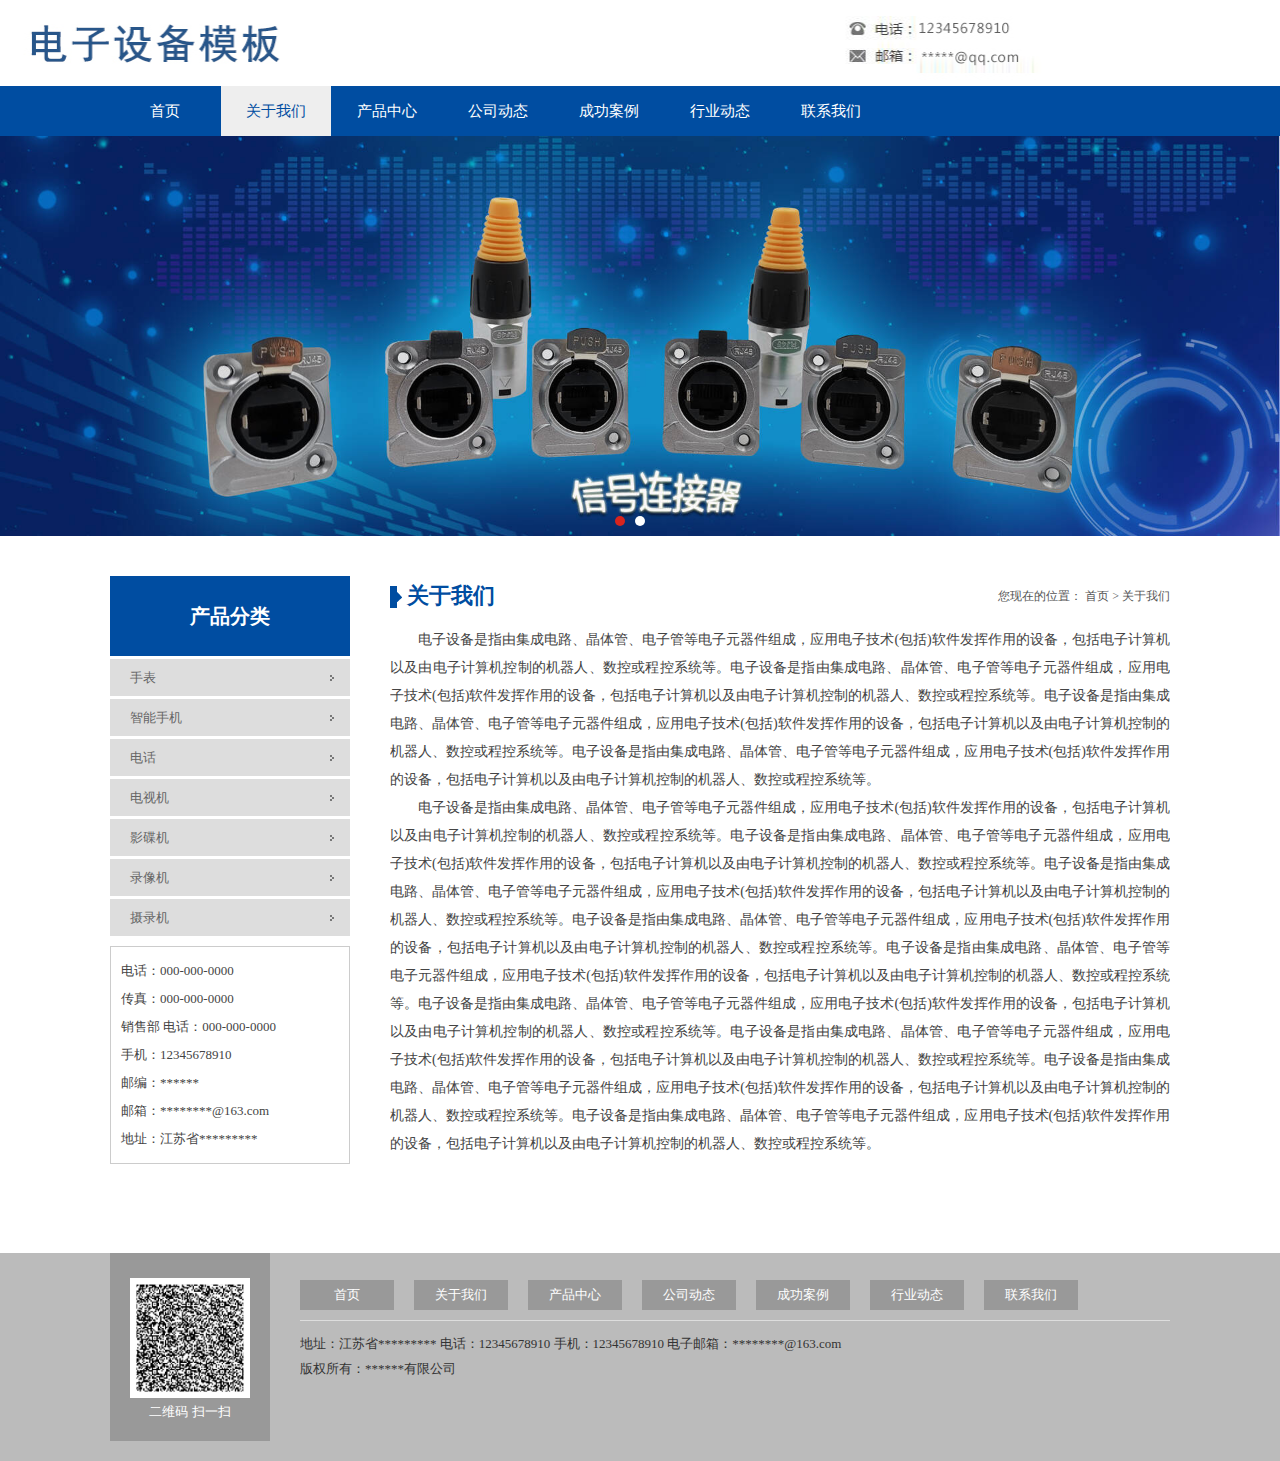
==== electric_web/about.html @ 9dabe111 "init" ====
<!DOCTYPE html PUBLIC "-//W3C//DTD XHTML 1.0 Transitional//EN" "http://www.w3.org/TR/xhtml1/DTD/xhtml1-transitional.dtd">
<html xmlns="http://www.w3.org/1999/xhtml">
<head>
<meta http-equiv="Content-Type" content="text/html; charset=utf-8" />
<meta name="renderer" content="webkit"/>
<meta name="force-rendering" content="webkit"/>
<title></title>
<link type="text/css" rel="stylesheet" href="css/style.css" />
<script type="text/javascript" src="js/jquery-1.8.2.min.js"></script>
<script type="text/javascript" src="js/banner.js"></script>
</head>

<body>
<div class="logo">
  <a href="index.html"><img src="images/logo.jpg" /></a>
</div>
<div class="clear"></div>
<div class="nav">
  <div class="main">
    <ul>
      <li><a href="index.html">首页</a></li>
      <li class="on"><a href="about.html">关于我们</a></li>
      <li><a href="piclist.html">产品中心</a></li>
      <li><a href="list.html">公司动态</a></li>
      <li><a href="piclist.html">成功案例</a></li>
      <li><a href="list.html">行业动态</a></li>
      <li><a href="contact.html">联系我们</a></li>
    </ul>
  </div>
</div>
<div class="clear"></div>
<div class="banner">
  <div class="b-img">
      <img src="images/banner1.jpg" width="100%"/>
      <img src="images/banner2.jpg" width="100%" />
  </div>
  <div class="clear"></div>
  <div class="b-list"> </div>
</div>
<div class="clear"></div>
<div class="mainWarp">
  <div class="mainLeft">
    <div class="titbox">
      <p class="ccsl">产品分类</p>
    </div>
    <ul class="typeul">
      <li><a href="piclist.html" class="ccsl">手表</a></li>
      <li><a href="piclist.html" class="ccsl">智能手机</a></li>
      <li><a href="piclist.html" class="ccsl">电话</a></li>
      <li><a href="piclist.html" class="ccsl">电视机</a></li>
      <li><a href="piclist.html" class="ccsl">影碟机</a></li>
      <li><a href="piclist.html" class="ccsl">录像机</a></li>
      <li><a href="piclist.html" class="ccsl">摄录机</a></li>
    </ul>
    <div class="lxwm">
      <div class="con"> 电话：000-000-0000 <br>传真：000-000-0000 <br>销售部 电话：000-000-0000 <br>手机：12345678910 <br>邮编：******<br>邮箱：********@163.com <br>地址：江苏省*********</div>
    </div>
  </div>
  <div class="mainRight">
    <div class="brandnavbox">
      <p class="ccsl">关于我们</p>
      <div class="con">您现在的位置： 首页 > 关于我们</div>
    </div>
    <div class="detailbox">
      <div class="xq">
        <div class="con">
          <p style="text-indent:2em">电子设备是指由集成电路、晶体管、电子管等电子元器件组成，应用电子技术(包括)软件发挥作用的设备，包括电子计算机以及由电子计算机控制的机器人、数控或程控系统等。电子设备是指由集成电路、晶体管、电子管等电子元器件组成，应用电子技术(包括)软件发挥作用的设备，包括电子计算机以及由电子计算机控制的机器人、数控或程控系统等。电子设备是指由集成电路、晶体管、电子管等电子元器件组成，应用电子技术(包括)软件发挥作用的设备，包括电子计算机以及由电子计算机控制的机器人、数控或程控系统等。电子设备是指由集成电路、晶体管、电子管等电子元器件组成，应用电子技术(包括)软件发挥作用的设备，包括电子计算机以及由电子计算机控制的机器人、数控或程控系统等。</p>
          <p style="text-indent:2em">电子设备是指由集成电路、晶体管、电子管等电子元器件组成，应用电子技术(包括)软件发挥作用的设备，包括电子计算机以及由电子计算机控制的机器人、数控或程控系统等。电子设备是指由集成电路、晶体管、电子管等电子元器件组成，应用电子技术(包括)软件发挥作用的设备，包括电子计算机以及由电子计算机控制的机器人、数控或程控系统等。电子设备是指由集成电路、晶体管、电子管等电子元器件组成，应用电子技术(包括)软件发挥作用的设备，包括电子计算机以及由电子计算机控制的机器人、数控或程控系统等。电子设备是指由集成电路、晶体管、电子管等电子元器件组成，应用电子技术(包括)软件发挥作用的设备，包括电子计算机以及由电子计算机控制的机器人、数控或程控系统等。电子设备是指由集成电路、晶体管、电子管等电子元器件组成，应用电子技术(包括)软件发挥作用的设备，包括电子计算机以及由电子计算机控制的机器人、数控或程控系统等。电子设备是指由集成电路、晶体管、电子管等电子元器件组成，应用电子技术(包括)软件发挥作用的设备，包括电子计算机以及由电子计算机控制的机器人、数控或程控系统等。电子设备是指由集成电路、晶体管、电子管等电子元器件组成，应用电子技术(包括)软件发挥作用的设备，包括电子计算机以及由电子计算机控制的机器人、数控或程控系统等。电子设备是指由集成电路、晶体管、电子管等电子元器件组成，应用电子技术(包括)软件发挥作用的设备，包括电子计算机以及由电子计算机控制的机器人、数控或程控系统等。电子设备是指由集成电路、晶体管、电子管等电子元器件组成，应用电子技术(包括)软件发挥作用的设备，包括电子计算机以及由电子计算机控制的机器人、数控或程控系统等。</p>
        </div>
      </div>
    </div>
  </div>
  <div class="clear"></div>
</div>
<div class="clear"></div>
<div class="footer">
  <div class="main">
    <div class="fLeft">
      <img src="images/4.jpg" width="120" height="120" />
      <p class="ccsl">二维码 扫一扫</p>
    </div>
    <div class="fRight">
      <div class="fnav">
        <a href="index.html">首页</a>
        <a href="about.html">关于我们</a>
        <a href="piclist.html">产品中心</a>
        <a href="list.html">公司动态</a>
        <a href="piclist.html">成功案例</a>
        <a href="list.html">行业动态</a>
        <a href="contact.html">联系我们</a>
      </div>
      <div class="fcon">
        <div>地址：江苏省*********  电话：12345678910  手机：12345678910  电子邮箱：********@163.com<br />版权所有：******有限公司</div>
      </div>
    </div>
    <div class="clear"></div>
  </div>
</div>
</body>
</html>
---- electric_web/css/style.css ----
﻿@charset "utf-8";
/* CSS Document */
* {
    margin: 0;
    padding: 0
}

ul li {
    list-style: none
}

img {
    border: 0;
    max-width: 100%
}

a {
    text-decoration: none;
    color: #444
}

.clear {
    clear: both
}

body {
    font-family: "微软雅黑";
    width: 100%;
    min-width: 1200px;
    color: #444;
    font-size: 13px;
    line-height: 28px;
}

.ccsl {
    display: block;
    overflow: hidden;
    white-space: nowrap;
    text-overflow: ellipsis;
}

p {
    text-align: justify
}

.main {
    width: 1060px;
    margin: 0 auto;
}

.banner {
    width: 100%;
    min-width: 1200px; /*height:400px;*/
    overflow: hidden;
    position: relative;
    font-size: 0;
    margin: 0 auto;
}

.b-img { /*height:400px;*/
    position: absolute;
    left: 0;
    top: 0;
}

.b-img img {
    display: block; /*height:400px;*/
    float: left;
}

.b-list {
    height: 20px; /*padding-top:380px;*/
    margin: 0 auto;
    position: relative;
    z-index: 1;
}

.b-list span {
    display: block;
    cursor: pointer;
    width: 10px;
    height: 10px;
    border-radius: 50%;
    background: #fff;
    float: left;
    margin: 0 5px;
    _margin: 0 3px;
}

.b-list .spcss {
    background: #d8241d
}

.logo {
    width: 1060px;
    margin: 0 auto;
    overflow: hidden
}

.logo img {
    display: block;
    width: 1060px;
}

.nav {
    width: 100%;
    min-width: 1200px;
    height: 50px;
    line-height: 50px;
    overflow: hidden;
    background: #004DA1
}

.nav ul {
    overflow: hidden
}

.nav ul li {
    float: left;
    width: 110px;
    font-size: 15px;
    height: 50px;
    margin-right: 1px;
    line-height: 50px;
}

.nav ul li a {
    text-align: center;
    display: block;
    color: #fff;
}

.nav ul li:hover a, .nav ul li.on a {
    background: #eee;
    color: #004DA1
}

.part1 {
    width: 100%;
    min-width: 1200px;
    overflow: hidden;
    padding: 50px 0px;
    background: url(../images/bg.jpg) repeat;
}

.part1 .main {
    width: 1060px;
    overflow: hidden;
    height: 180px;
    margin: 0px auto;
}

.part1 .main .aboutimg {
    width: 270px;
    height: 180px;
    display: block;
    float: left;
    overflow: hidden
}

.part1 .main .con {
    width: 770px;
    height: 180px;
    float: right;
    font-size: 14px;
    line-height: 26px;
    overflow: hidden;
}

.part2 {
    width: 1060px;
    height: auto;
    overflow: hidden;
    margin: 50px auto;
}

.part2 .titbox {
    width: 1060px;
    margin: 0px auto;
    margin-bottom: 15px;
    height: 20px;
    line-height: 20px;
    border-bottom: 1px solid #eee;
    padding-bottom: 12px;
    background: url(../images/icon.png) no-repeat 4px top;
}

.part2 .titbox p {
    float: left;
    max-width: 600px;
    color: #004DA1;
    padding-left: 25px;
    font-size: 22px;
    font-weight: bold;
}

.part2 .titbox p span {
    font-size: 14px;
    color: #999;
    font-weight: normal;
    text-transform: uppercase
}

.part2 .titbox a {
    float: right;
    display: block;
    background: url(../images/add.png) no-repeat center right;
    padding-right: 16px;
    color: #444
}

.part2 .pa2L {
    float: left;
    width: 400px;
    height: 320px;
    overflow: hidden
}

.part2 .pa2L a.ccsl {
    font-size: 16px;
    padding: 8px 0px 2px 0px;
    color: #444;
    font-weight: bold
}

.part2 .pa2L a.ccsl:hover {
    color: #004DA1
}

.part2 .pa2L .sub {
    font-size: 12px;
    line-height: 20px;
    height: 60px;
    overflow: hidden;
    color: #777;
}

.part2 .pa2R {
    float: right;
    width: 610px;
    height: 320px;
    overflow: hidden
}

.part2 .pa2R ul {
    overflow: hidden
}

.part2 .pa2R ul li {
    height: 39px;
    border-bottom: 1px solid #e4e4e4;
    line-height: 39px;
    font-size: 14px;
    background: url(../images/icon2.png) no-repeat 5px 17px;
    text-indent: 20px;
}

.part2 .pa2R ul li a {
    float: left;
    max-width: 450px;
    color: #444
}

.part2 .pa2R ul li a:hover {
    color: #004DA1
}

.part2 .pa2R ul li span {
    float: right;
    margin-right: 5px;
    font-size: 12px;
    color: #999;
}

.part3 {
    width: 100%;
    min-width: 1200px;
    height: auto;
    background: #E6E9F7;
    padding: 50px 0px;
    overflow: hidden;
}

.part3 .titbox {
    width: 960px;
    margin: 0px auto;
}

.part3 .titbox h1 {
    height: 30px;
    text-align: center;
    font-weight: bold;
    font-size: 25px;
    color: #333;
    background: url(../images/icon3.png) no-repeat center bottom;
    padding-bottom: 10px;
}

.part3 .titbox .sub {
    width: 960px;
    height: auto;
    line-height: 25px;
    font-size: 12px;
    color: #777;
    margin: 0px auto;
    text-align: center;
    margin-top: 15px;
}

.part3 ul {
    width: 1060px;
    height: 305px;
    margin: 0px auto;
    margin-top: 25px;
    overflow: hidden;
}

.part3 ul li {
    width: 250px;
    height: 270px;
    background: #FFF;
    border-top: 5px solid #666;
    float: left;
    margin-right: 20px;
}

.part3 ul li:nth-child(4n) {
    margin-right: 0
}

.part3 ul li h3 {
    font-size: 15px;
    color: #004DA1;
    width: 230px;
    padding: 8px 10px 0px 10px;
}

.part3 ul li .sub {
    width: 220px;
    font-size: 12px;
    line-height: 24px;
    padding-left: 10px;
    color: #666;
    height: 50px;
    overflow: hidden
}

.pa2C {
}

.pa2C ul {
    overflow: hidden
}

.pa2C ul li {
    float: left;
    width: 500px;
    height: 62px;
    margin: 0px 30px 15px 15px;
}

.pa2C ul li .date {
    width: 60px;
    height: 62px;
    background: #e2e2e2;
    overflow: hidden;
    float: left;
    text-align: center;
}

.pa2C ul li .date p {
    width: 60px;
    height: 40px;
    line-height: 40px;
    font-size: 25px;
    border-bottom: 1px solid #FFF;
    text-align: center;
}

.pa2C ul li .date span {
    width: 60px;
    height: 21px;
    line-height: 21px;
    font-size: 12px;
    text-align: center;
}

.pa2C ul li:hover .date p {
    background: #004DA1;
    color: #FFF;
}

.pa2C ul li:hover .date span {
    background: #004DA1;
    color: #FFF;
}

.pa2C ul li .con {
    width: 425px;
    height: 62px;
    float: right;
    overflow: hidden
}

.pa2C ul li .con a {
    width: 425px;
    height: 20px;
    line-height: 20px;
    font-size: 15px;
    margin-bottom: 5px;
    color: #444;
}

.pa2C ul li .con .sub {
    width: 425px;
    height: 36px;
    line-height: 18px;
    font-size: 12px;
    color: #888;
}

.pa2C ul li:hover .con a {
    color: #004DA1
}

.pa2C ul li:nth-child(2n) {
    margin-right: 0
}

.footer {
    width: 100%;
    min-width: 1200px;
    background: #bbb;
    overflow: hidden

}

.footer .main {
    padding-bottom: 20px;
}

.fLeft {
    float: left;
    padding: 25px 20px 15px 20px;
    text-align: center;
    background: #999;
    color: #FFF;
}

.fLeft p {
    text-align: center;
    width: 120px;
}

.fRight {
    width: 870px;
    float: right;
    margin-top: 20px;
    overflow: hidden
}

.fnav {
    border-bottom: 1px solid #DDD;
    padding-bottom: 10px;
    height: 30px;
    margin-bottom: 10px;
    margin-top: 7px;
}

.fnav a {
    display: block;
    background: #999;
    color: #FFF;
    font-size: 13px;
    text-align: center;
    width: 94px;
    height: 30px;
    line-height: 30px;
    float: left;
    margin-right: 20px
}

.fnav a:hover {
    background: #004DA1;
    font-size: 13px;
    color: #FFF;
}

.fcon {
    width: 870px;
    color: #333;
    line-height: 25px;
    font-size: 13px;
}

.mainWarp {
    width: 1060px;
    margin: 40px auto 50px;
    overflow: hidden;
}

.mainLeft {
    width: 240px;
    float: left;
    overflow: hidden
}

.mainLeft .titbox {
    width: 240px;
    background: #004DA1;
    height: 80px;
    line-height: 80px;
}

.mainLeft .titbox p {
    text-align: center;
    font-size: 20px;
    font-weight: bold;
    color: #FFF;
}

ul.typeul {
    overflow: hidden
}

ul.typeul li {
    text-transform: capitalize;
    display: block;
    overflow: hidden;
    height: 37px;
    line-height: 37px;
    background: #ddd url(../images/icon4.png) no-repeat 220px 16px;
    margin-top: 3px;
}

ul.typeul li a {
    font-size: 13px;
    padding-left: 20px;
    color: #666
}

ul.typeul li:hover {
    background: #aaa url(../images/icon4.png) no-repeat 220px 16px;
}

ul.typeul li:hover a {
    color: #fff
}

.lxwm {
    border: 1px solid #ccc;
    margin-top: 10px
}

.lxwm .con {
    padding: 10px;
}

.mainRight {
    width: 780px;
    overflow: hidden;
    float: right;
}

.brandnavbox {
    height: 40px;
    line-height: 40px;
    background: url(../images/icon.png) no-repeat left 10px;
    overflow: hidden;
}

.brandnavbox p {
    float: left;
    max-width: 250px;
    padding-left: 17px;
    font-size: 22px;
    font-weight: bold;
    color: #004DA1;
}

.brandnavbox .con {
    float: right;
    max-width: 300px;
    font-size: 12px;
    color: #555
}

ul.listul {
    width: 780px;
    height: auto;
    overflow: hidden;
    padding-bottom: 30px;
    padding-top: 10px
}

ul.listul li {
    width: 780px;
    height: 43px;
    overflow: hidden;
    line-height: 43px;
    background: url(../images/icon2.png) no-repeat 7px 18px;
    border-bottom: 1px solid #eee;
}

ul.listul li a {
    text-indent: 20px;
    font-size: 14px;
    float: left;
    max-width: 600px;
}

ul.listul li span {
    float: right;
    color: #555;
    margin-right: 10px;
    font-size: 12px;
}

ul.listul li:hover {
    background: #eee url(../images/icon2.png) no-repeat 7px 18px;
}

ul.listul li:hover a {
    color: #004DA1;
}

ul.listul li:hover span {
    color: #004DA1;
}

ul.piclistul {
    width: 780px;
    height: auto;
    overflow: hidden;
    padding-bottom: 30px;
    padding-top: 10px
}

ul.piclistul li {
    float: left;
    width: 185px;
    margin-right: 13px;
}

ul.piclistul li:nth-child(4n) {
    margin-right: 0
}

ul.piclistul li .proimg {
    _display: table;
    display: table-cell;
    text-align: center;
    width: 179px;
    height: 146px;
    border: 1px solid #ddd;
    vertical-align: middle;
    padding: 2px
}

ul.piclistul li .proimg img {
    vertical-align: middle;
    max-height: 140px;
    max-width: 179px;
}

ul.piclistul li p {
    text-align: center;
    line-height: 30px
}

ul.piclistul li:hover p {
    color: #004DA1
}

ul.piclistul li:hover .proimg {
    border: 1px solid #004DA1
}

.detailbox {
    width: 780px;
    height: auto;
    overflow: hidden;
    padding-bottom: 30px;
    padding-top: 10px
}

.detailbox .xq {
}

.detailbox .xq h1 {
    font-size: 19px;
    font-weight: bold;
    color: #444;
    line-height: 25px;
    text-align: center;
    padding: 10px 0px;
}

.detailbox .xq .date {
    margin-bottom: 10px;
    line-height: 15px;
    font-size: 12px;
    text-align: center
}

.detailbox .xq .con {
    font-size: 14px;
    color: #444;
    line-height: 28px;
    margin-bottom: 15px;
}

.detailbox .xq .pproimg {
    display: block;
    margin: 0 auto;
    max-width: 620px;
    margin-bottom: 20px
}

.pagebox {
    text-align: center;
    padding-top: 30px;
    padding-bottom: 50px
}

.pagebox a {
    border: 1px solid #ccc;
    padding: 5px 10px;
    display: inline-block;
    color: #333;
    margin: 3px
}

.pagebox a:hover {
    background: #033396;
    color: #fff
}

.pagebox a.on {
    background: #033396;
    color: #fff
}

.logo {
    width: 100%;
    height: 86px;
}

.index-top {
    height: 100%;
    display: flex;
    justify-content: space-between;
    align-items: center;
    padding: 0 150px;
    color: #28568a;
}

.index-top img {
    width: 30px;
    height: 20px;
}
.company-name {
    font-size: 30px;
    font-weight: 600;
}

.company-contact {
    display: flex;
    justify-content: flex-start;
    align-items: center;
    font-size: 13px;
}

.company-contact span {
    margin-top: 2px;
}

.company-product > li {
    cursor: pointer;
}
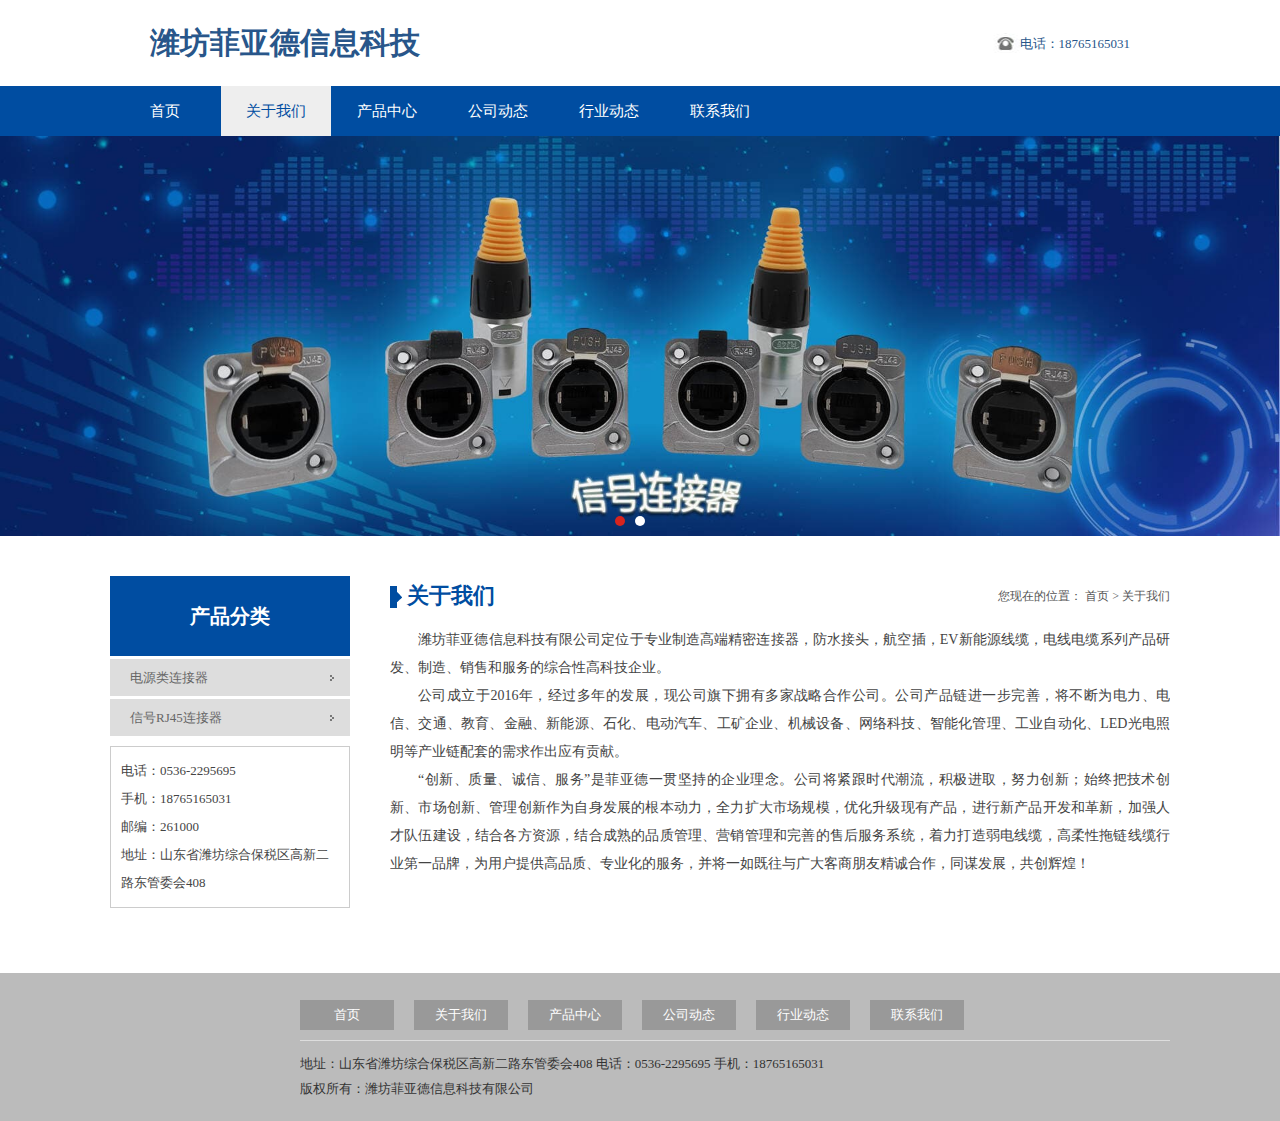
==== commit 5134830c: "test" ====
--- a/electric_web/about.html
+++ b/electric_web/about.html
@@ -1,100 +1,100 @@
-<!DOCTYPE html PUBLIC "-//W3C//DTD XHTML 1.0 Transitional//EN" "http://www.w3.org/TR/xhtml1/DTD/xhtml1-transitional.dtd">
+<!DOCTYPE html PUBLIC "-//W3C//DTD XHTML 1.0 Transitional//EN"
+        "http://www.w3.org/TR/xhtml1/DTD/xhtml1-transitional.dtd">
 <html xmlns="http://www.w3.org/1999/xhtml">
 <head>
-<meta http-equiv="Content-Type" content="text/html; charset=utf-8" />
-<meta name="renderer" content="webkit"/>
-<meta name="force-rendering" content="webkit"/>
-<title></title>
-<link type="text/css" rel="stylesheet" href="css/style.css" />
-<script type="text/javascript" src="js/jquery-1.8.2.min.js"></script>
-<script type="text/javascript" src="js/banner.js"></script>
+    <meta http-equiv="Content-Type" content="text/html; charset=utf-8"/>
+    <meta name="renderer" content="webkit"/>
+    <meta name="force-rendering" content="webkit"/>
+    <title></title>
+    <link type="text/css" rel="stylesheet" href="css/style.css"/>
+    <script type="text/javascript" src="js/jquery-1.8.2.min.js"></script>
+    <script type="text/javascript" src="js/banner.js"></script>
 </head>
 
 <body>
 <div class="logo">
-  <a href="index.html"><img src="images/logo.jpg" /></a>
+    <a href="index.html" class="index-top">
+        <div class="company-name">潍坊菲亚德信息科技</div>
+        <div class="company-contact">
+            <img src="images/phone.png" alt="">
+            <span>电话：18765165031</span>
+        </div>
+    </a>
 </div>
 <div class="clear"></div>
 <div class="nav">
-  <div class="main">
-    <ul>
-      <li><a href="index.html">首页</a></li>
-      <li class="on"><a href="about.html">关于我们</a></li>
-      <li><a href="piclist.html">产品中心</a></li>
-      <li><a href="list.html">公司动态</a></li>
-      <li><a href="piclist.html">成功案例</a></li>
-      <li><a href="list.html">行业动态</a></li>
-      <li><a href="contact.html">联系我们</a></li>
-    </ul>
-  </div>
+    <div class="main">
+        <ul>
+            <li><a href="index.html">首页</a></li>
+            <li class="on"><a href="about.html">关于我们</a></li>
+            <li><a href="piclist.html">产品中心</a></li>
+            <li><a href="list.html">公司动态</a></li>
+            <li><a href="list.html">行业动态</a></li>
+            <li><a href="contact.html">联系我们</a></li>
+        </ul>
+    </div>
 </div>
 <div class="clear"></div>
 <div class="banner">
-  <div class="b-img">
-      <img src="images/banner1.jpg" width="100%"/>
-      <img src="images/banner2.jpg" width="100%" />
-  </div>
-  <div class="clear"></div>
-  <div class="b-list"> </div>
+    <div class="b-img">
+        <img src="[data-uri]" width="100%"/>
+        <img src="images/banner2.jpg" width="100%"/>
+    </div>
+    <div class="clear"></div>
+    <div class="b-list"></div>
 </div>
 <div class="clear"></div>
 <div class="mainWarp">
-  <div class="mainLeft">
-    <div class="titbox">
-      <p class="ccsl">产品分类</p>
+    <div class="mainLeft">
+        <div class="titbox">
+            <p class="ccsl">产品分类</p>
+        </div>
+        <ul class="typeul">
+            <li><a href="piclist.html" class="ccsl">电源类连接器</a></li>
+            <li><a href="piclist.html" class="ccsl">信号RJ45连接器</a></li>
+        </ul>
+        <div class="lxwm">
+            <div class="con"> 电话：0536-2295695<br>手机：18765165031 <br>邮编：261000 <br>地址：山东省潍坊综合保税区高新二路东管委会408</div>
+        </div>
     </div>
-    <ul class="typeul">
-      <li><a href="piclist.html" class="ccsl">手表</a></li>
-      <li><a href="piclist.html" class="ccsl">智能手机</a></li>
-      <li><a href="piclist.html" class="ccsl">电话</a></li>
-      <li><a href="piclist.html" class="ccsl">电视机</a></li>
-      <li><a href="piclist.html" class="ccsl">影碟机</a></li>
-      <li><a href="piclist.html" class="ccsl">录像机</a></li>
-      <li><a href="piclist.html" class="ccsl">摄录机</a></li>
-    </ul>
-    <div class="lxwm">
-      <div class="con"> 电话：000-000-0000 <br>传真：000-000-0000 <br>销售部 电话：000-000-0000 <br>手机：12345678910 <br>邮编：******<br>邮箱：********@163.com <br>地址：江苏省*********</div>
+    <div class="mainRight">
+        <div class="brandnavbox">
+            <p class="ccsl">关于我们</p>
+            <div class="con">您现在的位置： 首页 > 关于我们</div>
+        </div>
+        <div class="detailbox">
+            <div class="xq">
+                <div class="con">
+                    <p style="text-indent:2em">
+                        潍坊菲亚德信息科技有限公司定位于专业制造高端精密连接器，防水接头，航空插，EV新能源线缆，电线电缆系列产品研发、制造、销售和服务的综合性高科技企业。</p>
+                    <p style="text-indent:2em">
+                        公司成立于2016年，经过多年的发展，现公司旗下拥有多家战略合作公司。公司产品链进一步完善，将不断为电力、电信、交通、教育、金融、新能源、石化、电动汽车、工矿企业、机械设备、网络科技、智能化管理、工业自动化、LED光电照明等产业链配套的需求作出应有贡献。</p>
+                    <p style="text-indent:2em">
+                        “创新、质量、诚信、服务”是菲亚德一贯坚持的企业理念。公司将紧跟时代潮流，积极进取，努力创新；始终把技术创新、市场创新、管理创新作为自身发展的根本动力，全力扩大市场规模，优化升级现有产品，进行新产品开发和革新，加强人才队伍建设，结合各方资源，结合成熟的品质管理、营销管理和完善的售后服务系统，着力打造弱电线缆，高柔性拖链线缆行业第一品牌，为用户提供高品质、专业化的服务，并将一如既往与广大客商朋友精诚合作，同谋发展，共创辉煌！</p>
+                </div>
+            </div>
+        </div>
     </div>
-  </div>
-  <div class="mainRight">
-    <div class="brandnavbox">
-      <p class="ccsl">关于我们</p>
-      <div class="con">您现在的位置： 首页 > 关于我们</div>
-    </div>
-    <div class="detailbox">
-      <div class="xq">
-        <div class="con">
-          <p style="text-indent:2em">电子设备是指由集成电路、晶体管、电子管等电子元器件组成，应用电子技术(包括)软件发挥作用的设备，包括电子计算机以及由电子计算机控制的机器人、数控或程控系统等。电子设备是指由集成电路、晶体管、电子管等电子元器件组成，应用电子技术(包括)软件发挥作用的设备，包括电子计算机以及由电子计算机控制的机器人、数控或程控系统等。电子设备是指由集成电路、晶体管、电子管等电子元器件组成，应用电子技术(包括)软件发挥作用的设备，包括电子计算机以及由电子计算机控制的机器人、数控或程控系统等。电子设备是指由集成电路、晶体管、电子管等电子元器件组成，应用电子技术(包括)软件发挥作用的设备，包括电子计算机以及由电子计算机控制的机器人、数控或程控系统等。</p>
-          <p style="text-indent:2em">电子设备是指由集成电路、晶体管、电子管等电子元器件组成，应用电子技术(包括)软件发挥作用的设备，包括电子计算机以及由电子计算机控制的机器人、数控或程控系统等。电子设备是指由集成电路、晶体管、电子管等电子元器件组成，应用电子技术(包括)软件发挥作用的设备，包括电子计算机以及由电子计算机控制的机器人、数控或程控系统等。电子设备是指由集成电路、晶体管、电子管等电子元器件组成，应用电子技术(包括)软件发挥作用的设备，包括电子计算机以及由电子计算机控制的机器人、数控或程控系统等。电子设备是指由集成电路、晶体管、电子管等电子元器件组成，应用电子技术(包括)软件发挥作用的设备，包括电子计算机以及由电子计算机控制的机器人、数控或程控系统等。电子设备是指由集成电路、晶体管、电子管等电子元器件组成，应用电子技术(包括)软件发挥作用的设备，包括电子计算机以及由电子计算机控制的机器人、数控或程控系统等。电子设备是指由集成电路、晶体管、电子管等电子元器件组成，应用电子技术(包括)软件发挥作用的设备，包括电子计算机以及由电子计算机控制的机器人、数控或程控系统等。电子设备是指由集成电路、晶体管、电子管等电子元器件组成，应用电子技术(包括)软件发挥作用的设备，包括电子计算机以及由电子计算机控制的机器人、数控或程控系统等。电子设备是指由集成电路、晶体管、电子管等电子元器件组成，应用电子技术(包括)软件发挥作用的设备，包括电子计算机以及由电子计算机控制的机器人、数控或程控系统等。电子设备是指由集成电路、晶体管、电子管等电子元器件组成，应用电子技术(包括)软件发挥作用的设备，包括电子计算机以及由电子计算机控制的机器人、数控或程控系统等。</p>
-        </div>
-      </div>
-    </div>
-  </div>
-  <div class="clear"></div>
+    <div class="clear"></div>
 </div>
 <div class="clear"></div>
 <div class="footer">
-  <div class="main">
-    <div class="fLeft">
-      <img src="images/4.jpg" width="120" height="120" />
-      <p class="ccsl">二维码 扫一扫</p>
+    <div class="main">
+        <div class="fRight">
+            <div class="fnav">
+                <a href="index.html">首页</a>
+                <a href="about.html">关于我们</a>
+                <a href="piclist.html">产品中心</a>
+                <a href="list.html">公司动态</a>
+                <a href="list.html">行业动态</a>
+                <a href="contact.html">联系我们</a>
+            </div>
+            <div class="fcon">
+                <div>地址：山东省潍坊综合保税区高新二路东管委会408 电话：0536-2295695 手机：18765165031<br/>版权所有：潍坊菲亚德信息科技有限公司</div>
+            </div>
+        </div>
+        <div class="clear"></div>
     </div>
-    <div class="fRight">
-      <div class="fnav">
-        <a href="index.html">首页</a>
-        <a href="about.html">关于我们</a>
-        <a href="piclist.html">产品中心</a>
-        <a href="list.html">公司动态</a>
-        <a href="piclist.html">成功案例</a>
-        <a href="list.html">行业动态</a>
-        <a href="contact.html">联系我们</a>
-      </div>
-      <div class="fcon">
-        <div>地址：江苏省*********  电话：12345678910  手机：12345678910  电子邮箱：********@163.com<br />版权所有：******有限公司</div>
-      </div>
-    </div>
-    <div class="clear"></div>
-  </div>
 </div>
 </body>
 </html>
--- a/electric_web/css/style.css
+++ b/electric_web/css/style.css
@@ -212,7 +212,7 @@
 .part2 .pa2L {
     float: left;
     width: 400px;
-    height: 320px;
+    height: 340px;
     overflow: hidden
 }
 
@@ -230,7 +230,7 @@
 .part2 .pa2L .sub {
     font-size: 12px;
     line-height: 20px;
-    height: 60px;
+    height: 78px;
     overflow: hidden;
     color: #777;
 }
@@ -764,6 +764,10 @@
     font-weight: 600;
 }
 
+.company-name .en {
+    font-size: 15px;
+}
+
 .company-contact {
     display: flex;
     justify-content: flex-start;
